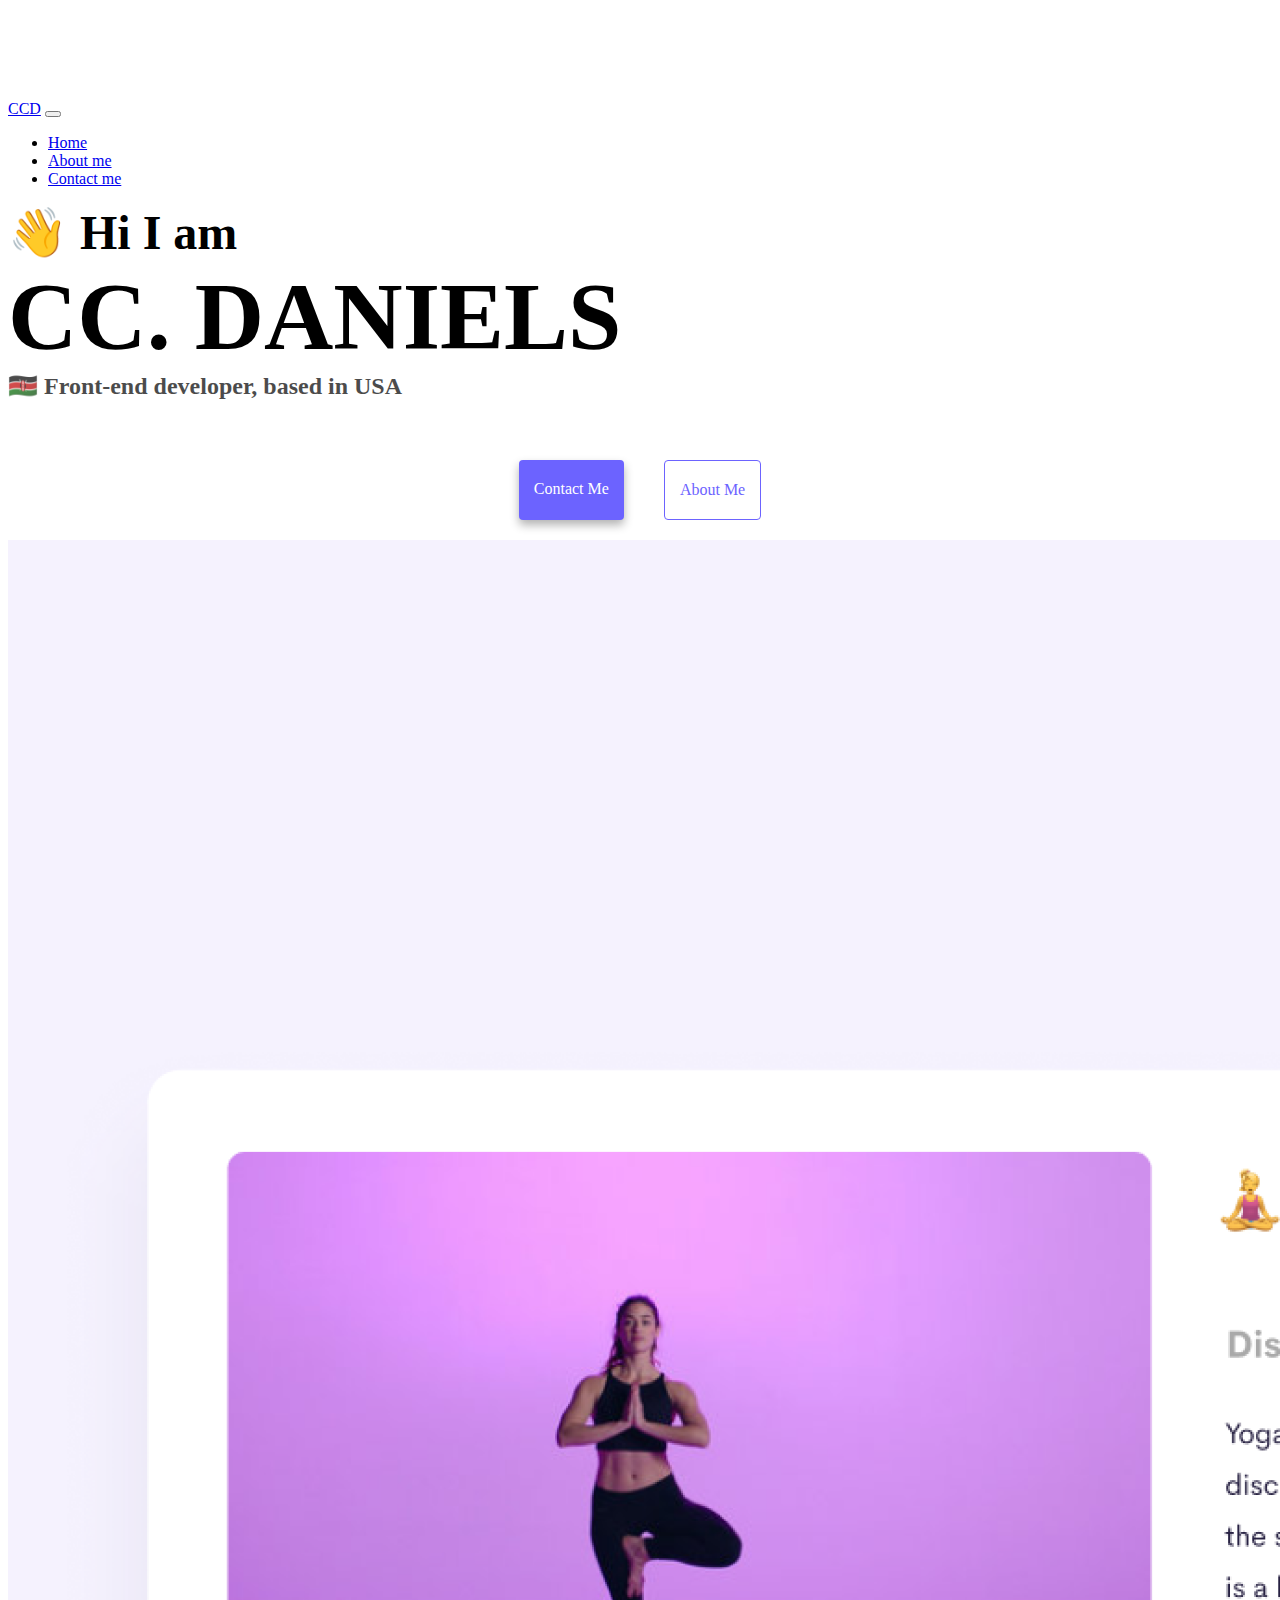
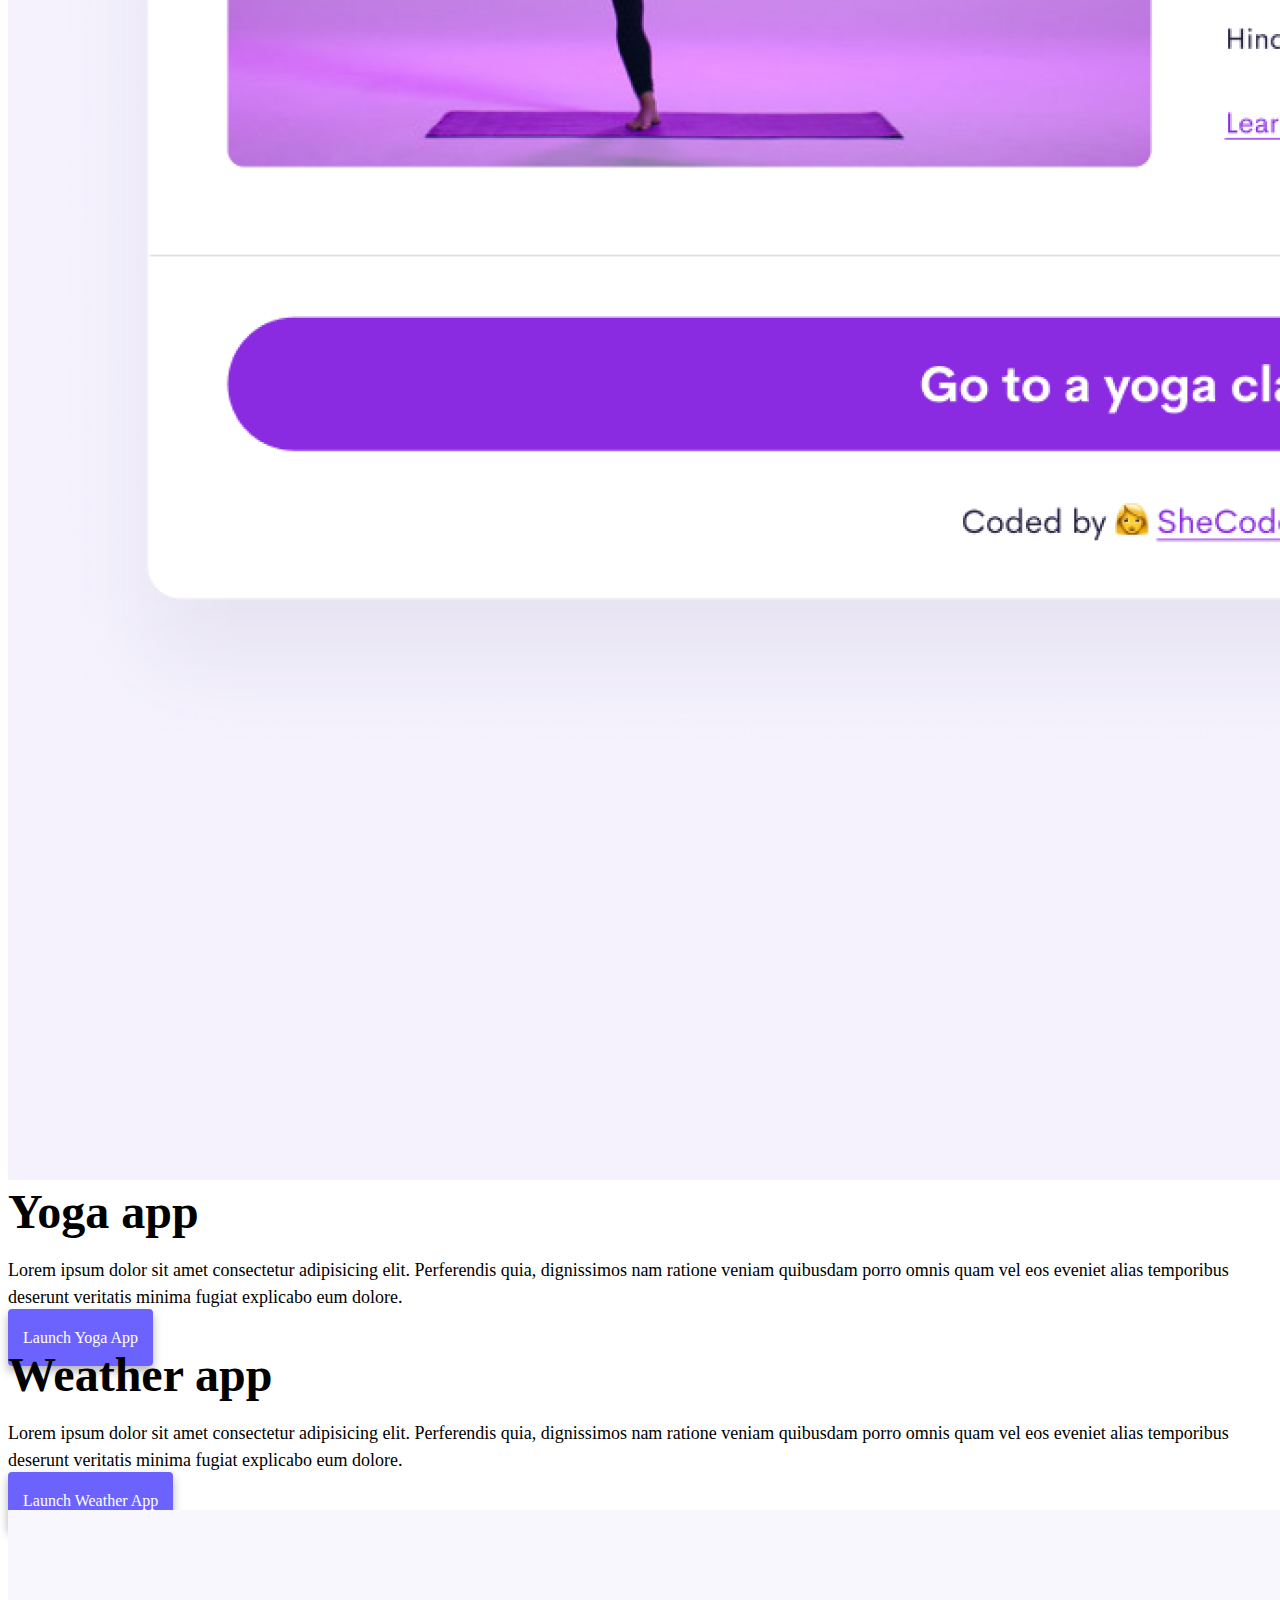
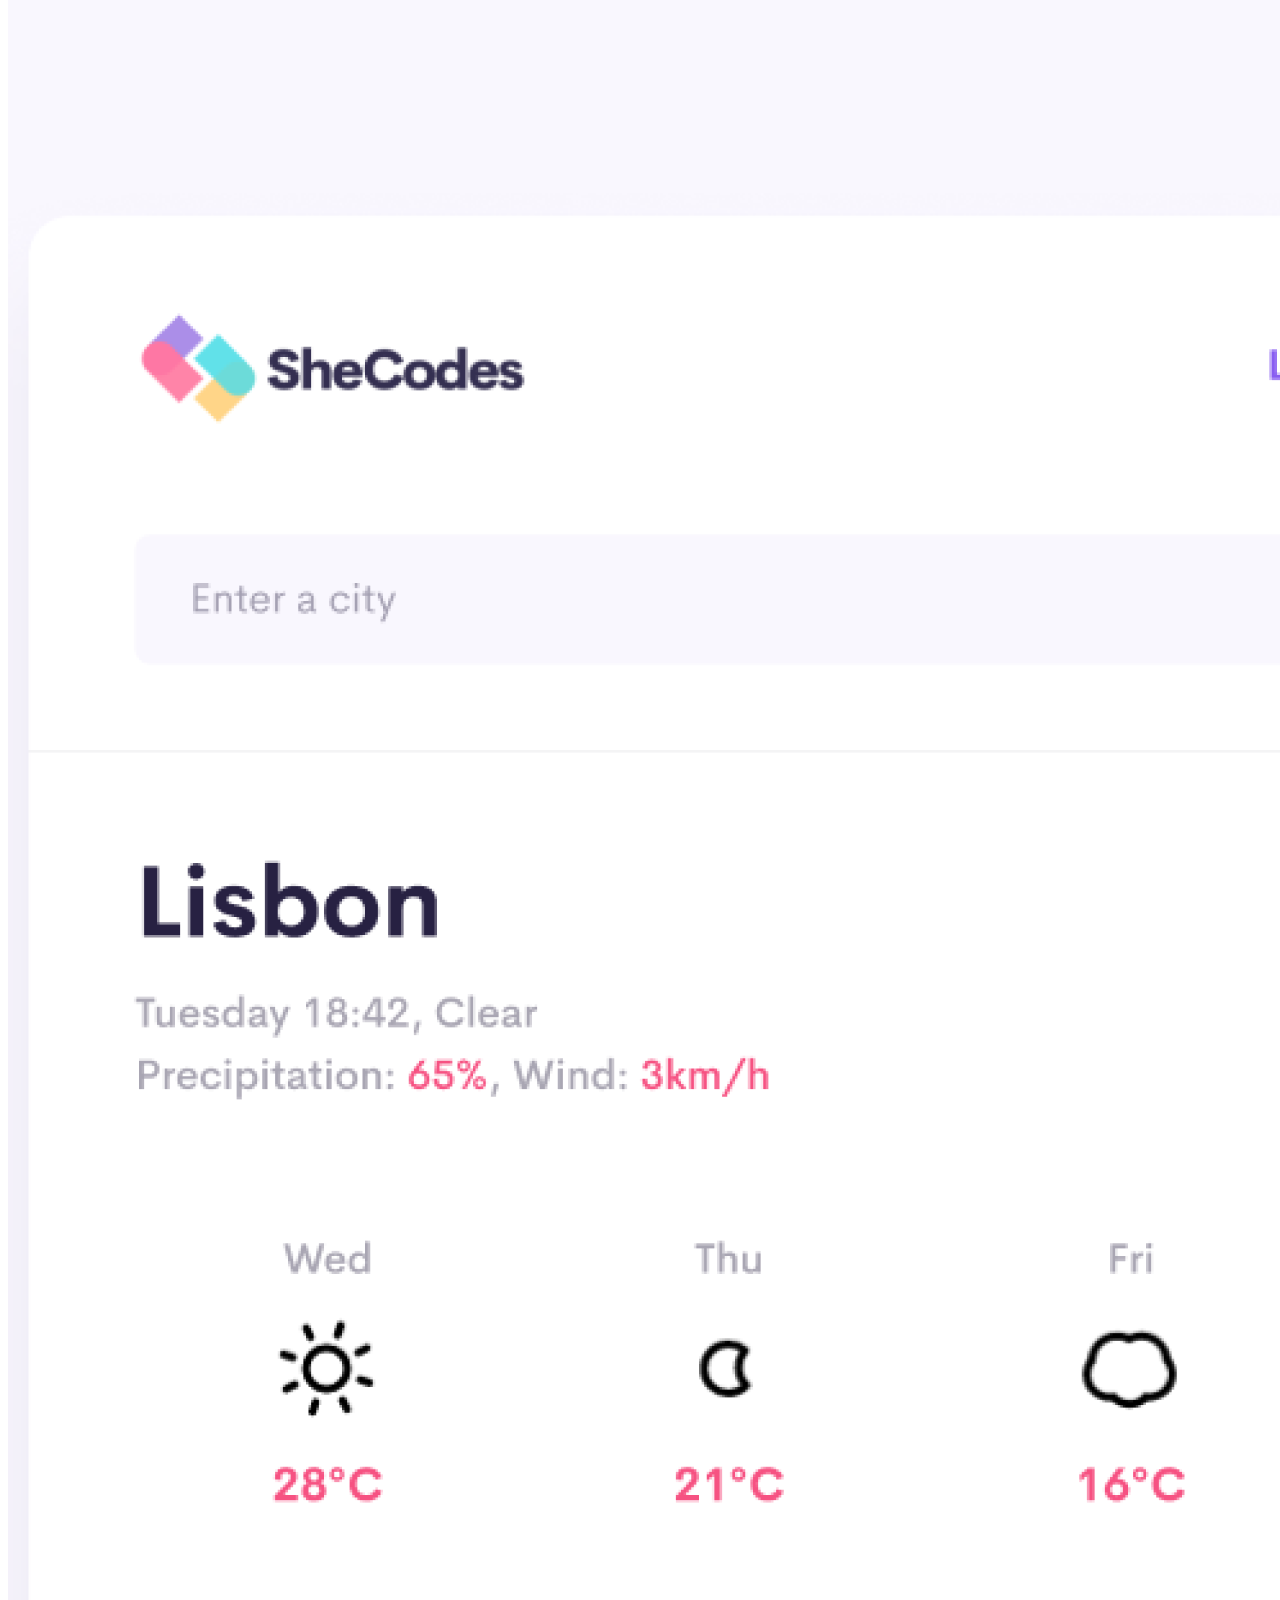
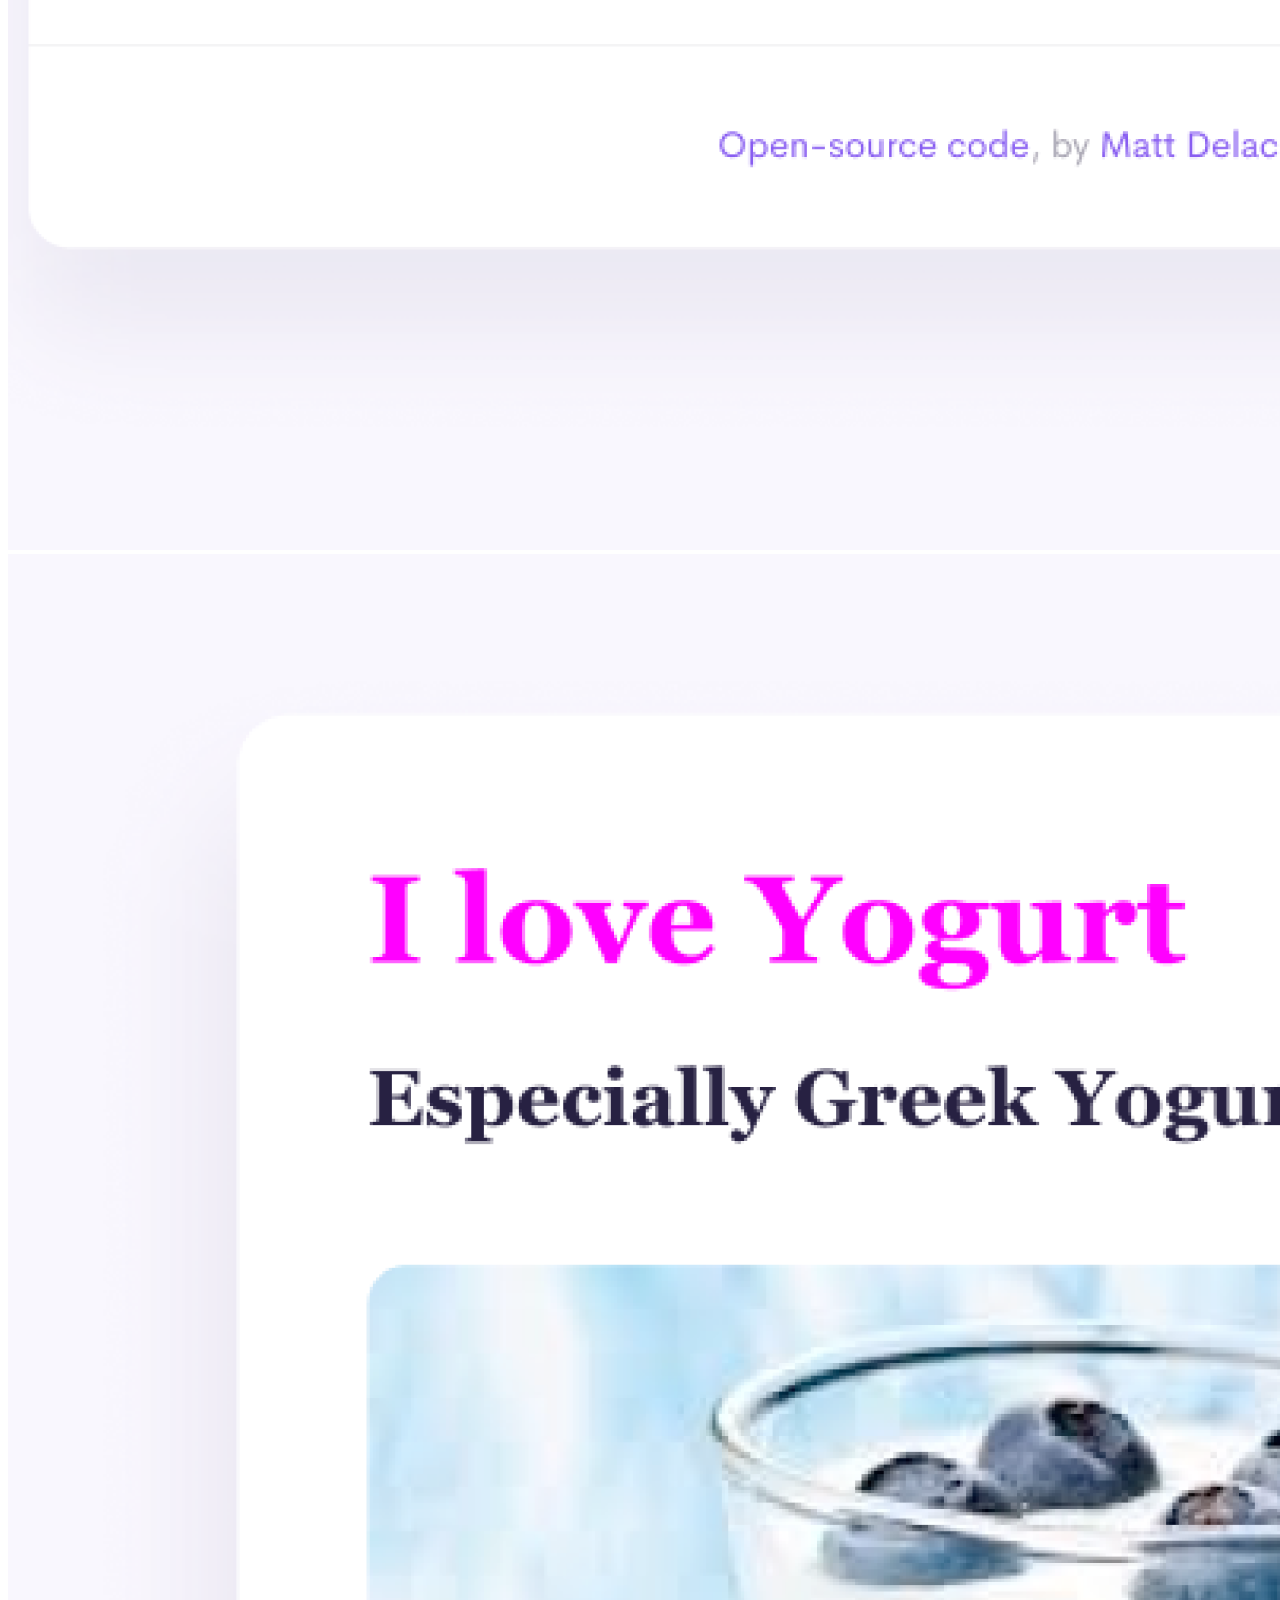
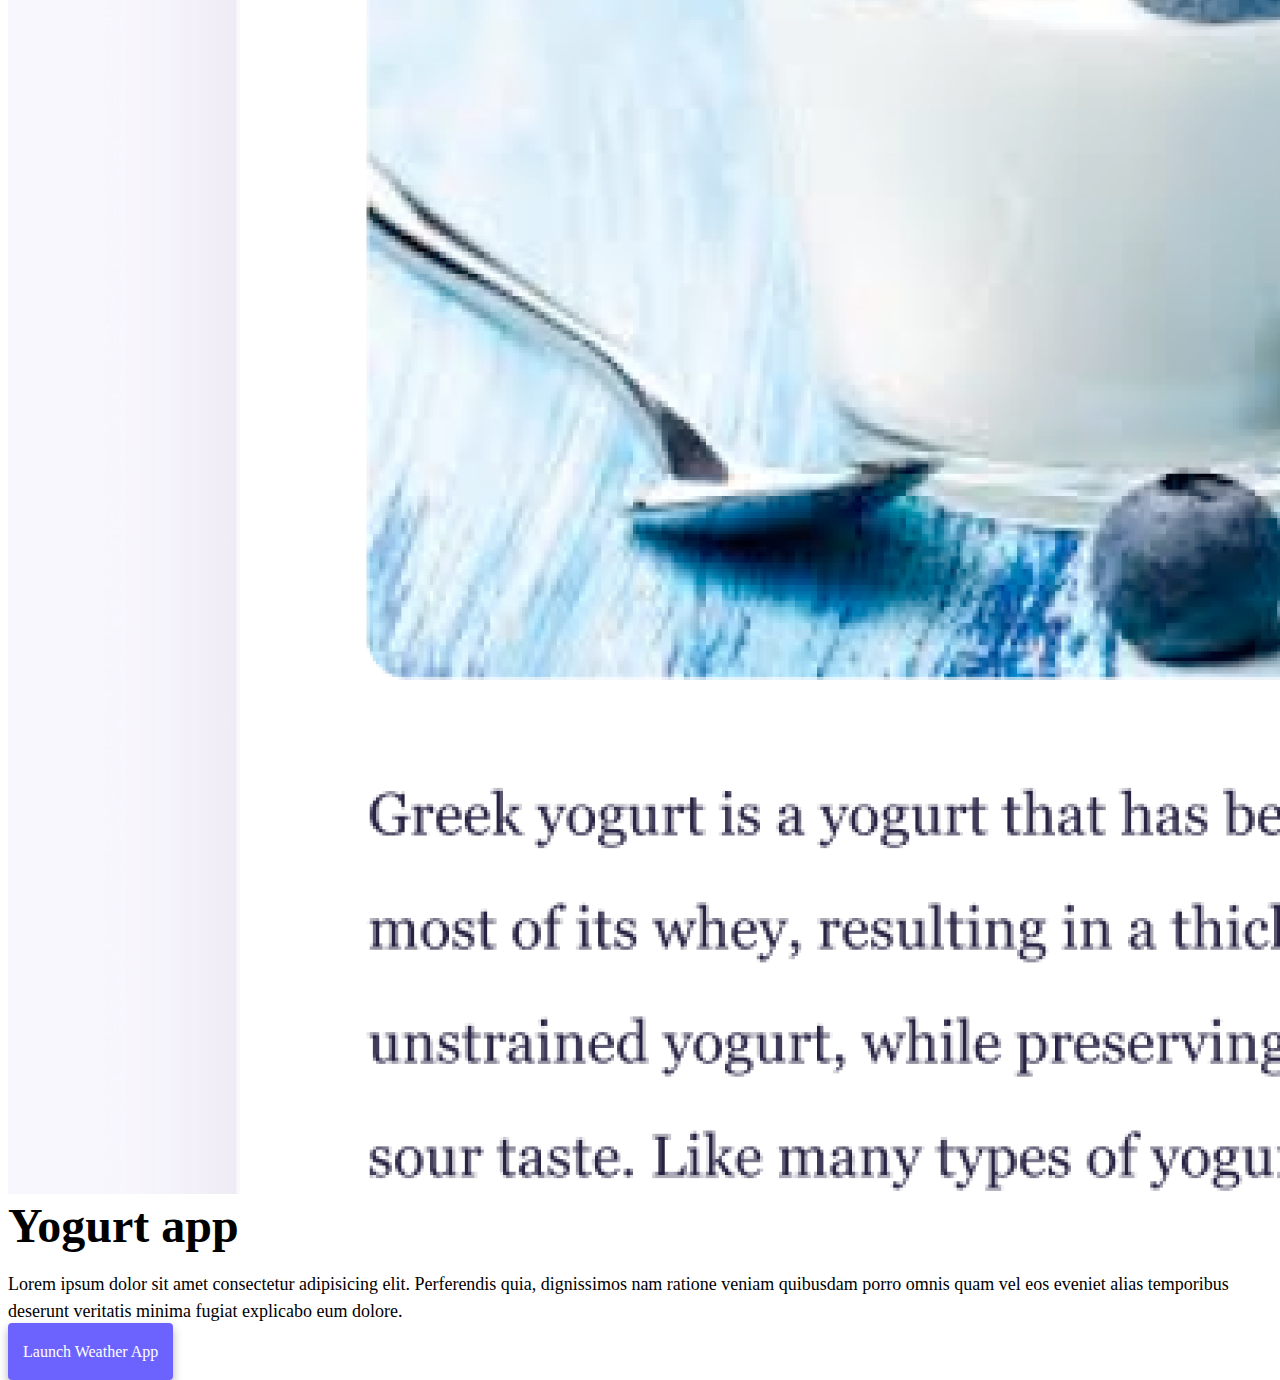
==== index.html @ 1adc32de "Update index.html" ====
<!DOCTYPE html>
<html lang="en">
  <head>
    <meta charset="UTF-8" />
    <meta http-equiv="X-UA-Compatible" content="IE=edge" />
    <meta name="viewport" content="width=device-width, initial-scale=1.0" />
    <meta name="description" content="CC.DANIELS, is a front & back-end developer based in the US. 
    Contact her for career opprotunities, collaborations, and inquries." />
    <link
      href="https://cdn.jsdelivr.net/npm/bootstrap@5.0.1/dist/css/bootstrap.min.css"
      rel="stylesheet"
      integrity="sha384-+0n0xVW2eSR5OomGNYDnhzAbDsOXxcvSN1TPprVMTNDbiYZCxYbOOl7+AMvyTG2x"
      crossorigin="anonymous"
    />
    <script
      src="https://cdn.jsdelivr.net/npm/bootstrap@5.0.1/dist/js/bootstrap.bundle.min.js"
      integrity="sha384-gtEjrD/SeCtmISkJkNUaaKMoLD0//ElJ19smozuHV6z3Iehds+3Ulb9Bn9Plx0x4"
      crossorigin="anonymous"
    ></script>
    <title>FRONT-END-DEVELOPER-CC. DANIELS</title>
    <link rel="stylesheet" href="style.css" />
  </head>
  <body>
    <nav class="navbar navbar-expand-lg navbar-light bg-light fixed-top">
      <div class="container">
        <a class="navbar-brand" href="index.html" title="Homepage">CCD</a>
        <button
          class="navbar-toggler"
          type="button"
          data-bs-toggle="collapse"
          data-bs-target="#navbarNav"
          aria-controls="navbarNav"
          aria-expanded="false"
          aria-label="Toggle navigation"
        >
          <span class="navbar-toggler-icon"></span>
        </button>
        <div class="collapse navbar-collapse" id="navbarNav">
          <ul class="navbar-nav">
            <li class="nav-item">
              <a class="nav-link active" aria-current="page" href="index.html"
                title="Homepage">Home</a
              >
            </li>
            <li class="nav-item">
              <a class="nav-link" href="about.html" title="About CC. DANIELS">About me</a>
            </li>
            <li class="nav-item">
              <a class="nav-link" href="about.html#contact" title="Contact">Contact me</a>
            </li>
          </ul>
        </div>
      </div>
    </nav>
    <h2 class="text-center">👋 Hi I am</h2>
    <h1 class="text-center">CC. DANIELS</h1>
    <h3 class="text-center">🇰🇪 Front-end developer, based in USA</h3>
    <div class="navigation-links mb-5">
      <a href="about.html#contact" class="primary-link" title="Contact CC. DANIELS">Contact me</a>
      <a href="about.html" class="secondary-link" title="About CC. DANIELS">About me</a>
    </div>

    <div class="container">
      <div class="row">
        <div class="col-sm-6">
          <img src="src/yoga.png" class="img-fluid rounded" />
        </div>
        <div class="col-6">
          <h2 class="mb-3">Yoga app</h2>
          <p>
            Lorem ipsum dolor sit amet consectetur adipisicing elit. Perferendis
            quia, dignissimos nam ratione veniam quibusdam porro omnis quam vel
            eos eveniet alias temporibus deserunt veritatis minima fugiat
            explicabo eum dolore.
          </p>
          <div class="mt-5">
            <a href="#" class="primary-link" title="Yoga Project">Launch Yoga App</a>
          </div>
        </div>
      </div>
      <div class="row mt-5">
        <div class="col-sm-6">
          <h2 class="mb-3">Weather app</h2>
          <p>
            Lorem ipsum dolor sit amet consectetur adipisicing elit. Perferendis
            quia, dignissimos nam ratione veniam quibusdam porro omnis quam vel
            eos eveniet alias temporibus deserunt veritatis minima fugiat
            explicabo eum dolore.
          </p>
          <div class="mt-5">
            <a href="#" class="primary-link" title="Weather Project">Launch Weather App</a>
          </div>
        </div>
        <div class="col-sm-6">
          <img src="src/weather.png" class="img-fluid rounded" />
        </div>
      </div>
      <div class="row mt-5">
        <div class="col-sm-6">
          <img src="src/yogurt.png" class="img-fluid rounded" />
        </div>
        <div class="col-6">
          <h2 class="mb-3" title="Yogurt Project">Yogurt app</h2>
          <p>
            Lorem ipsum dolor sit amet consectetur adipisicing elit. Perferendis
            quia, dignissimos nam ratione veniam quibusdam porro omnis quam vel
            eos eveniet alias temporibus deserunt veritatis minima fugiat
            explicabo eum dolore.
          </p>
          <div class="mt-5">
            <a href="#" class="primary-link">Launch Weather App</a>
          </div>
        </div>
      </div>
    </div>
  </body>
</html>
---- style.css ----
:root {
  --primary-color: #6c63ff;
  --secondary-color: #f5f2fe;
  --box-shadow: 0 5px 10px rgba(0, 0, 0, 0.3);
}

body {
  margin-top: 100px;
}

h1,
h2,
h3 {
  margin: 0;
}

h1 {
  font-size: 96px;
}

h2 {
  font-size: 48px;
}

h3 {
  font-size: 24px;
  opacity: 0.7;
}

p {
  font-size: 18px;
  line-height: 1.5;
}

.navigation-links {
  display: flex;
  margin-top: 40px;
  justify-content: center;
}

.navigation-links a {
  margin: 20px;
}

.primary-link {
  border-radius: 4px;
  padding: 20px 15px;
  text-decoration: none;
  text-transform: capitalize;
  background: var(--primary-color);
  box-shadow: var(--box-shadow);
  color: white;
}

.secondary-link {
  border-radius: 4px;
  padding: 20px 15px;
  text-decoration: none;
  text-transform: capitalize;
  color: var(--primary-color);
  border: 1px solid var(--primary-color);
}

.homepage-link {
  color: var(--primary-color);
  text-align: center;
  display: block;
}

.about-paragraphs {
  margin: 30px 0;
}

.about-paragraphs p {
  margin: 10px;
}

.email-link {
  display: flex;
  justify-content: center;
  color: var(--primary-color);
  font-size: 28px;
  text-decoration: none;
}

.email-link:hover {
  text-decoration: underline;
}

@media (max-width: 900px) {
  h1 {
    font-size: 48px;
  }
  h2 {
    font-size: 33px ;
  }
}
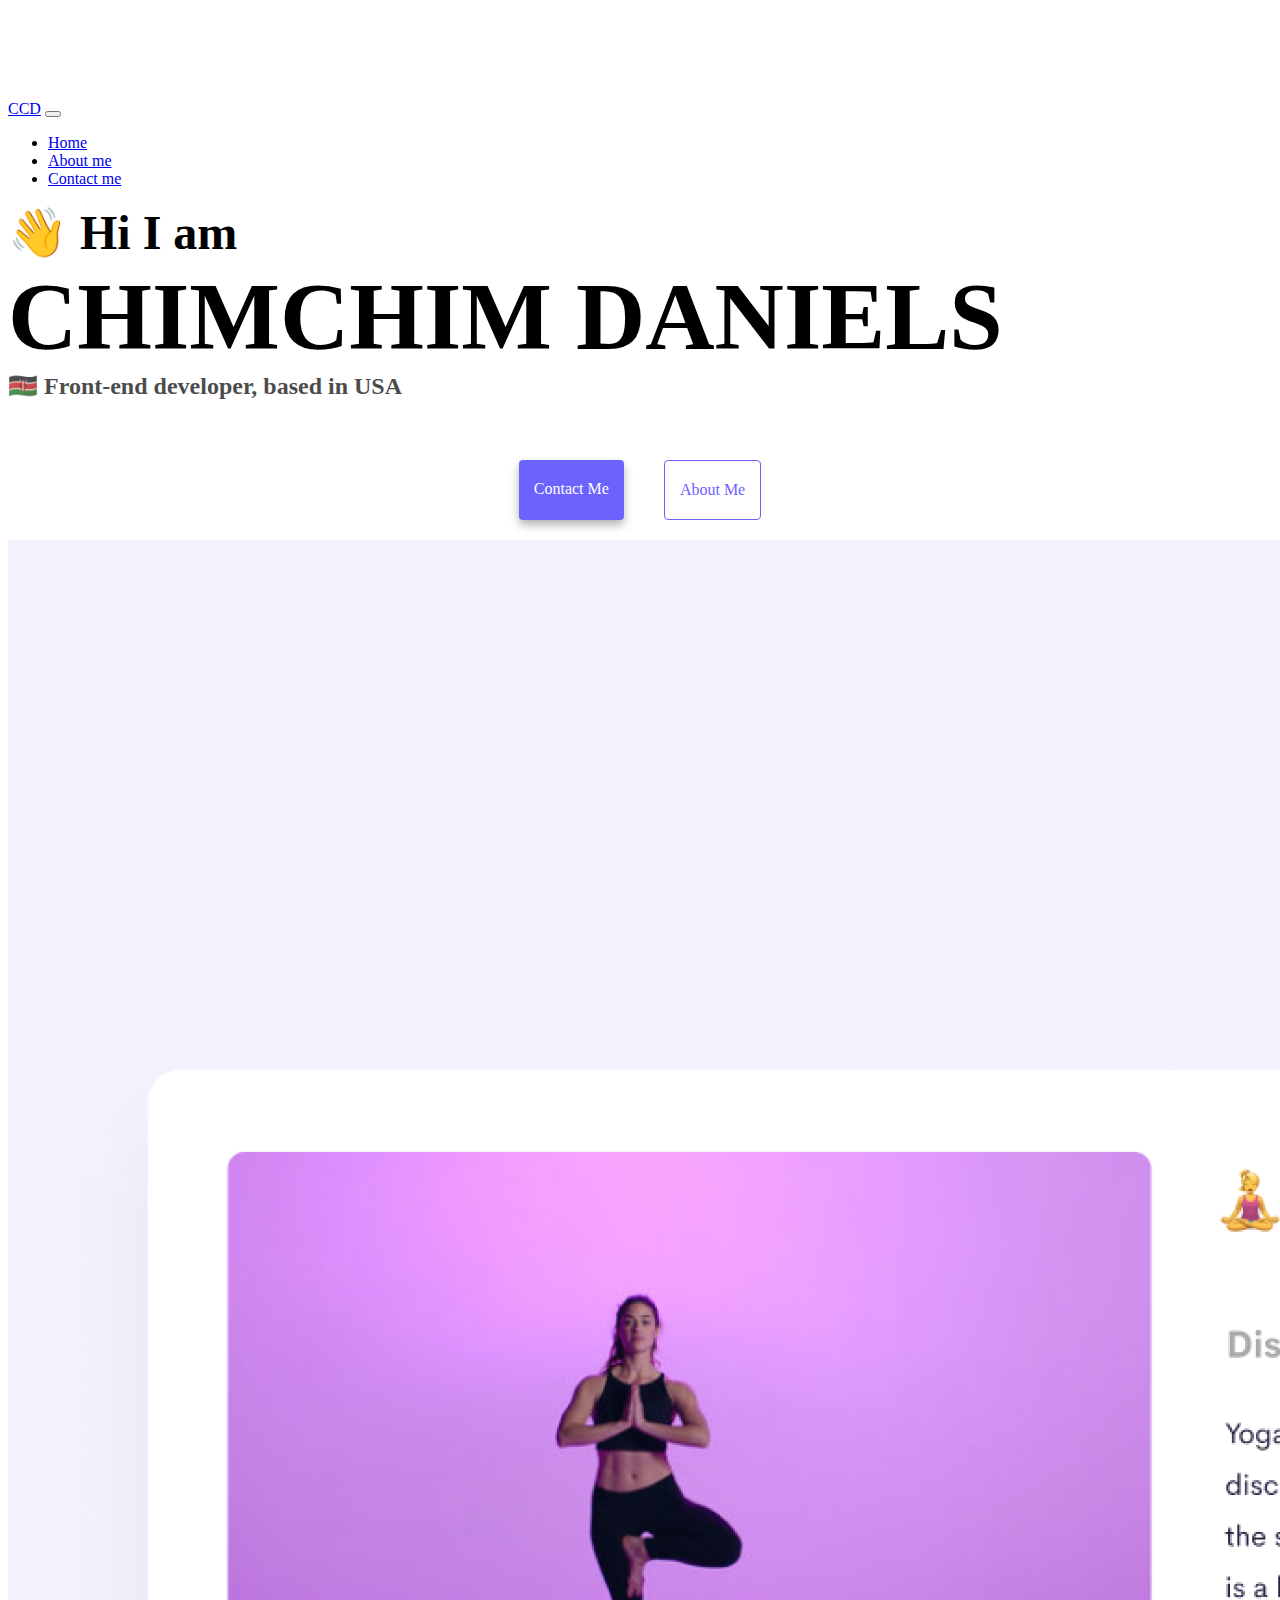
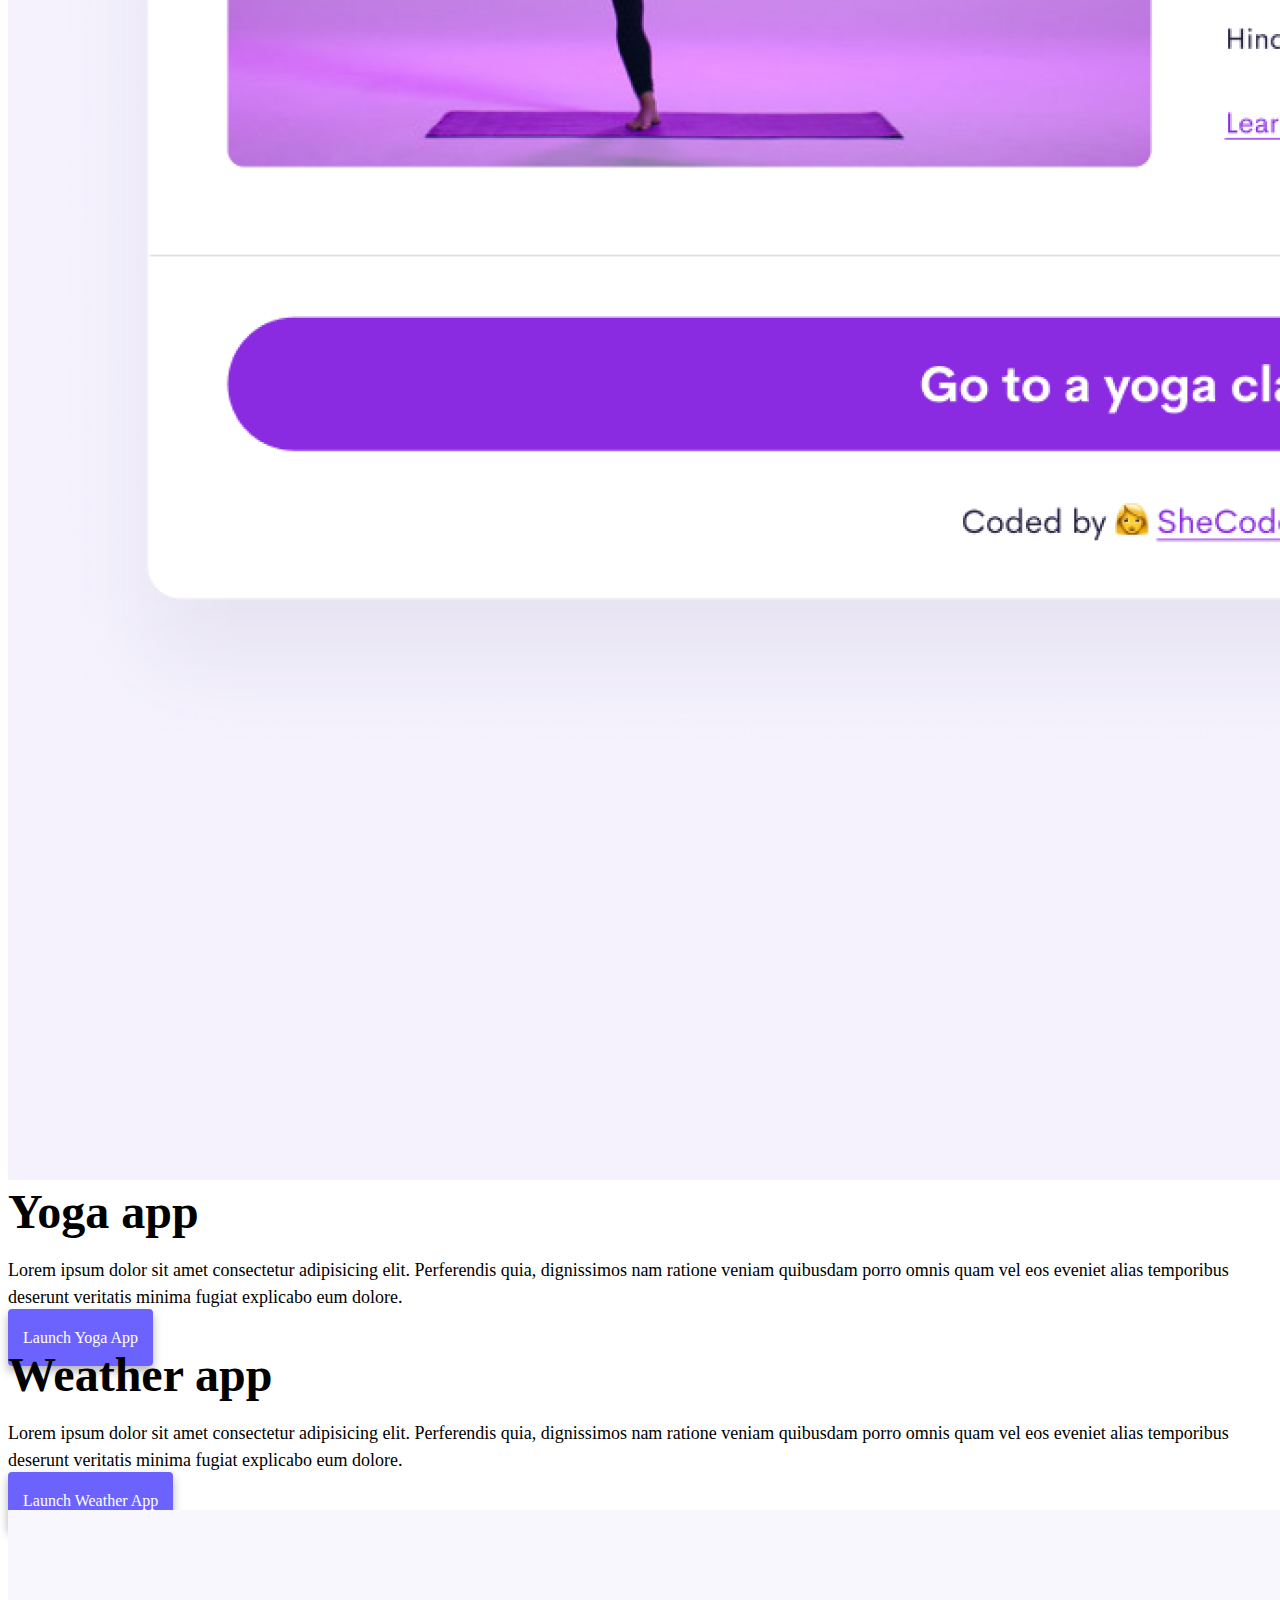
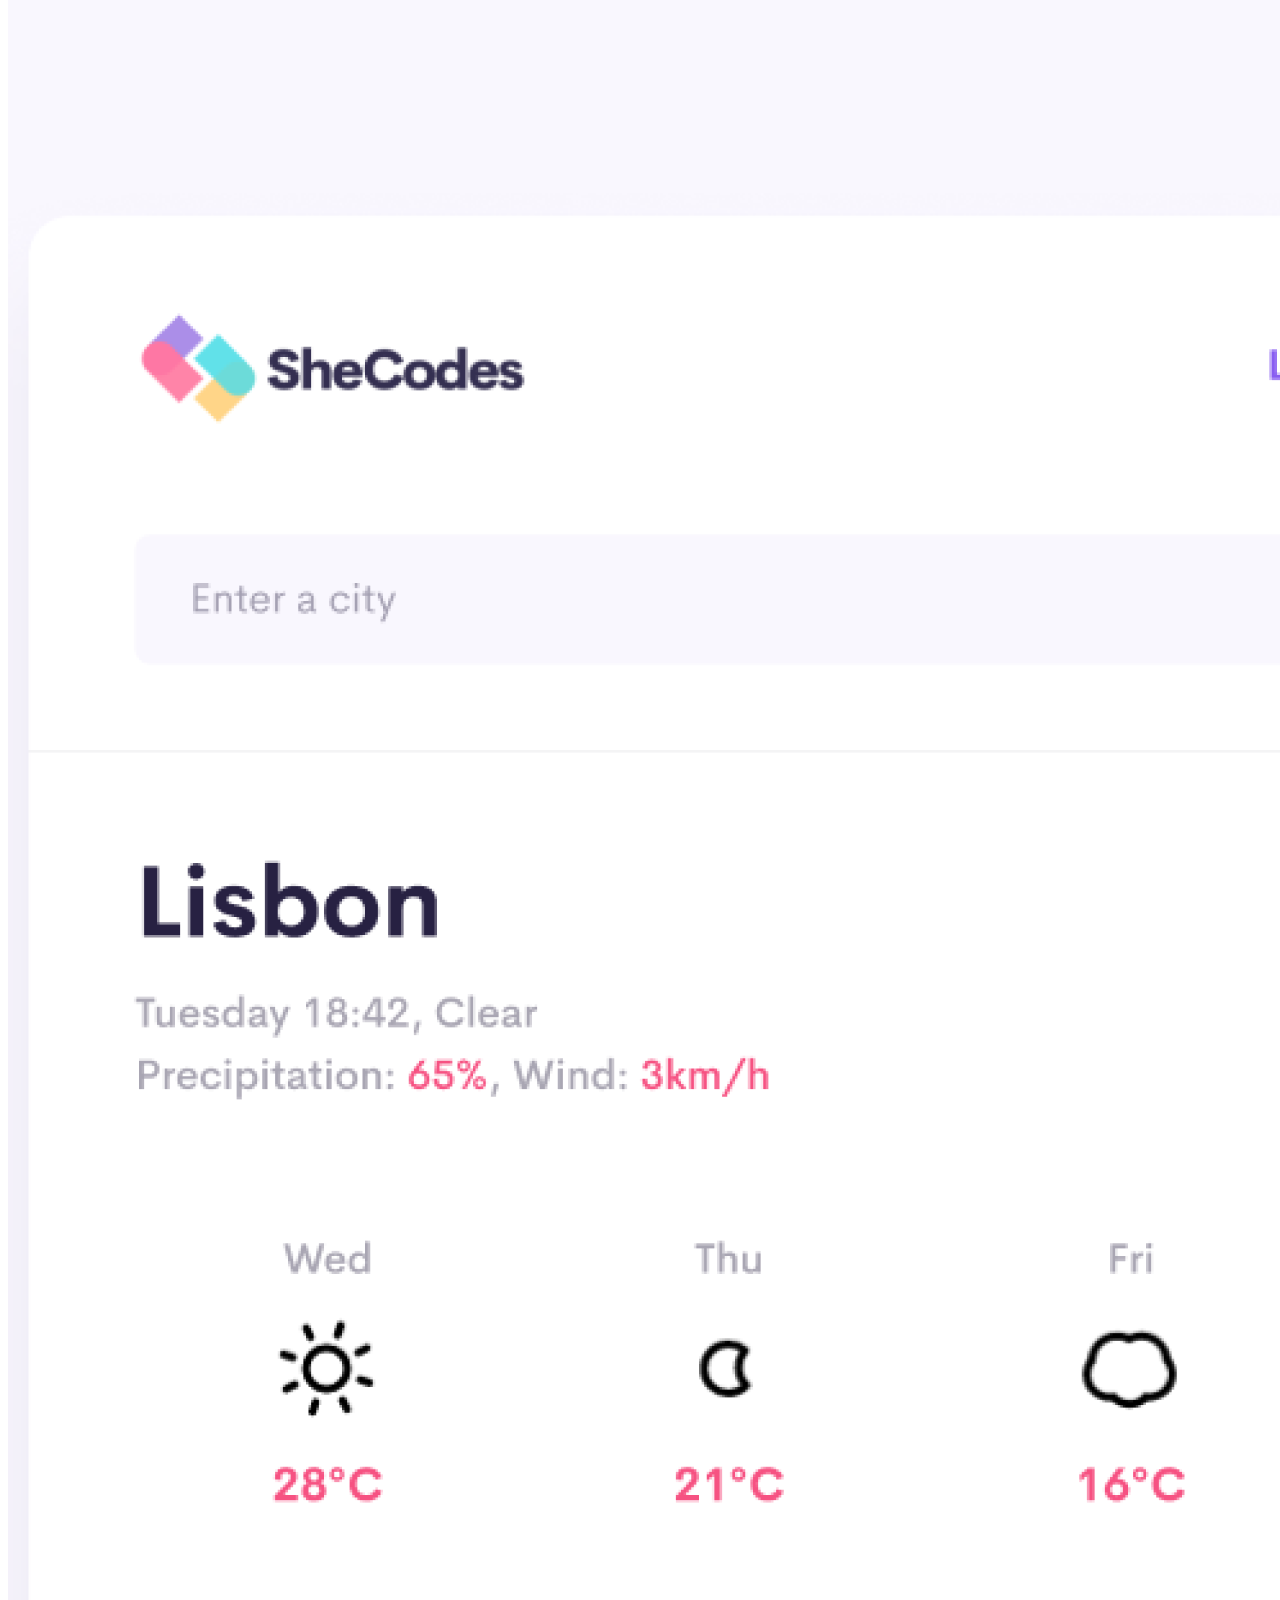
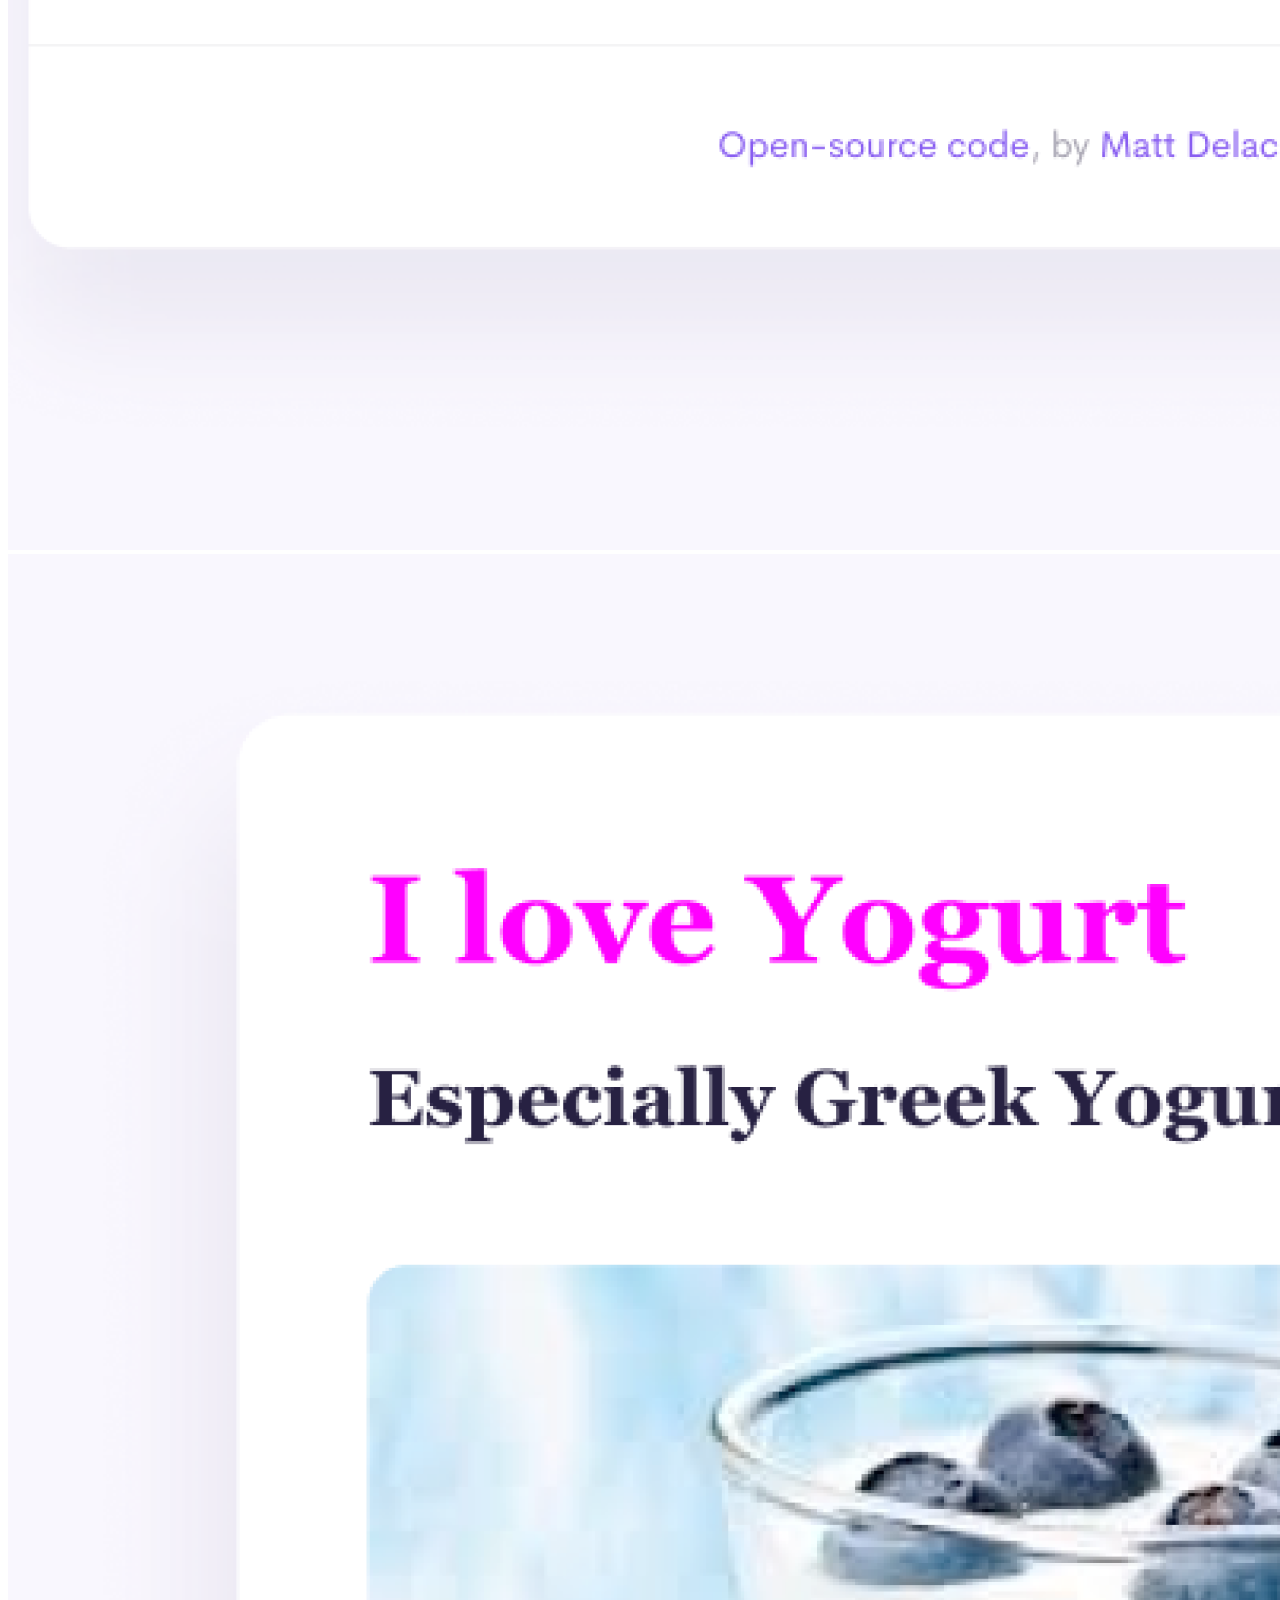
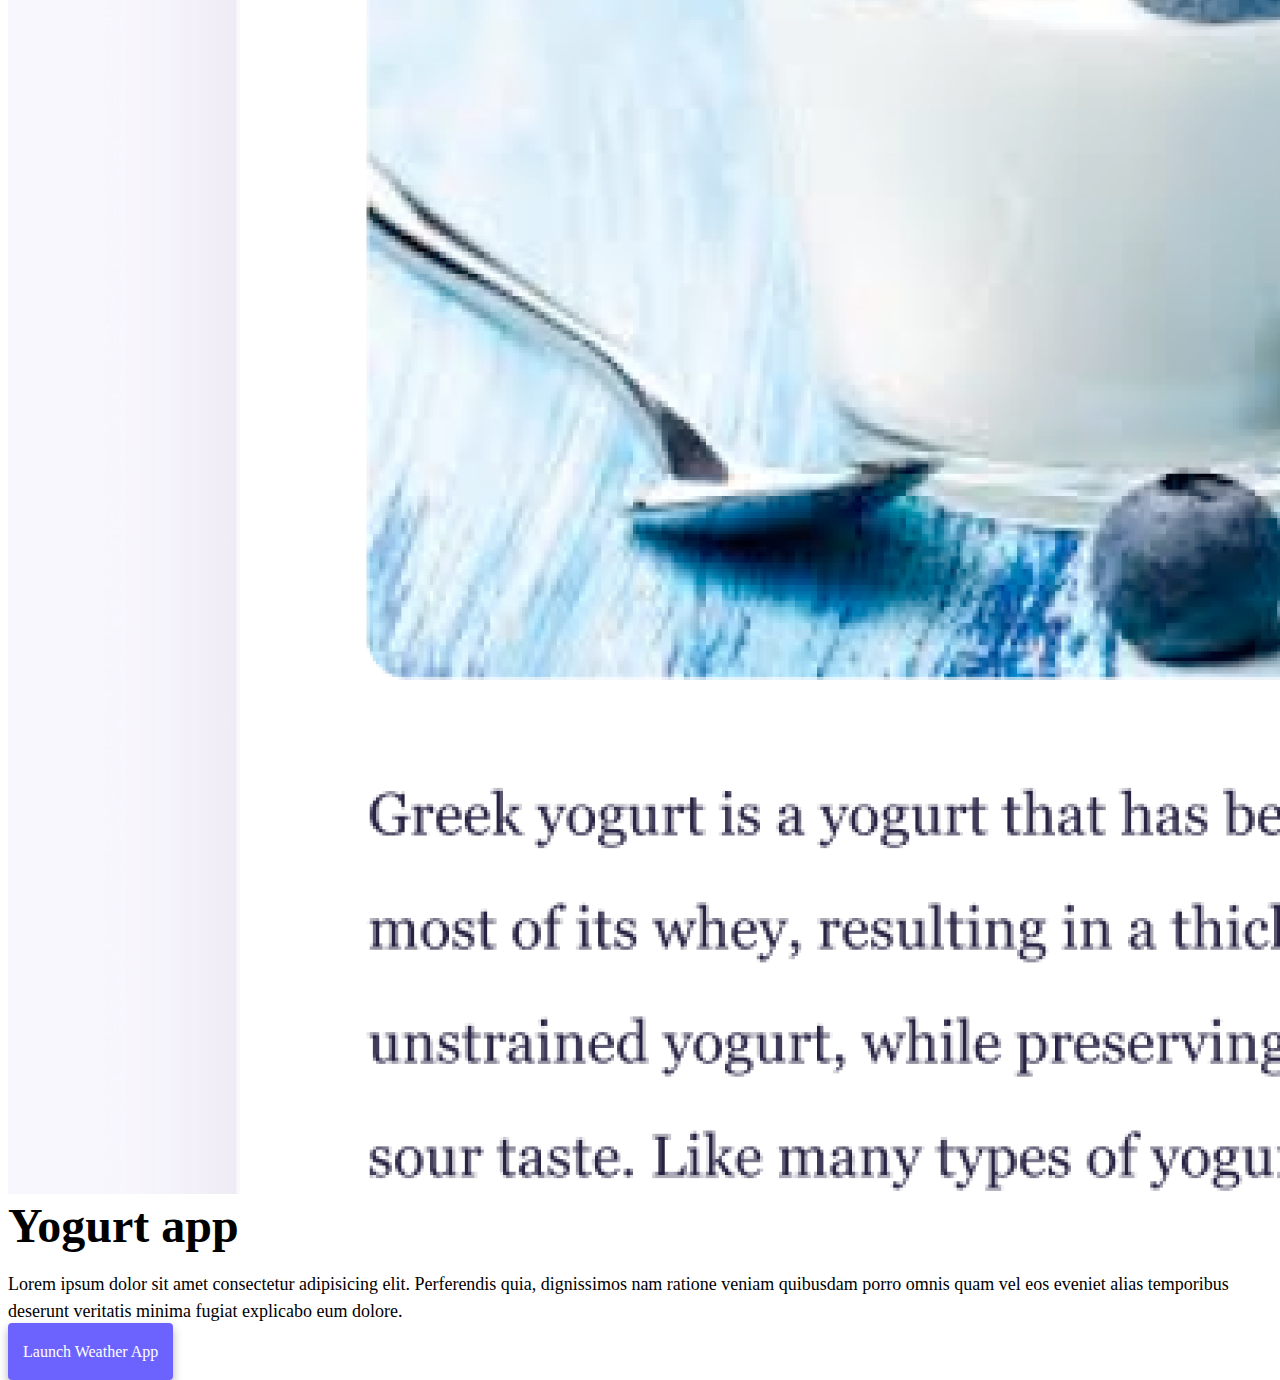
==== commit 0abf69db: "Changed name initials to first full name" ====
--- a/index.html
+++ b/index.html
@@ -4,7 +4,7 @@
     <meta charset="UTF-8" />
     <meta http-equiv="X-UA-Compatible" content="IE=edge" />
     <meta name="viewport" content="width=device-width, initial-scale=1.0" />
-    <meta name="description" content="CC.DANIELS, is a front & back-end developer based in the US. 
+    <meta name="description" content="CHIMCHIM DANIELS, is a front & back-end developer based in the US. 
     Contact her for career opprotunities, collaborations, and inquries." />
     <link
       href="https://cdn.jsdelivr.net/npm/bootstrap@5.0.1/dist/css/bootstrap.min.css"
@@ -17,7 +17,7 @@
       integrity="sha384-gtEjrD/SeCtmISkJkNUaaKMoLD0//ElJ19smozuHV6z3Iehds+3Ulb9Bn9Plx0x4"
       crossorigin="anonymous"
     ></script>
-    <title>FRONT-END-DEVELOPER-CC. DANIELS</title>
+    <title>FRONT-END-DEVELOPER-CHIMCHIM DANIELS</title>
     <link rel="stylesheet" href="style.css" />
   </head>
   <body>
@@ -53,19 +53,19 @@
       </div>
     </nav>
     <h2 class="text-center">👋 Hi I am</h2>
-    <h1 class="text-center">CC. DANIELS</h1>
+    <h1 class="text-center">CHIMCHIM  DANIELS</h1>
     <h3 class="text-center">🇰🇪 Front-end developer, based in USA</h3>
     <div class="navigation-links mb-5">
-      <a href="about.html#contact" class="primary-link" title="Contact CC. DANIELS">Contact me</a>
+      <a href="about.html#contact" class="primary-link project-link" title="Contact CC. DANIELS">Contact me</a>
       <a href="about.html" class="secondary-link" title="About CC. DANIELS">About me</a>
     </div>
 
     <div class="container">
       <div class="row">
         <div class="col-sm-6">
-          <img src="src/yoga.png" class="img-fluid rounded" />
+          <img src="src/yoga.png" class="img-fluid rounded d-none d-sm-block" />
         </div>
-        <div class="col-6">
+        <div class="col-sm-6">
           <h2 class="mb-3">Yoga app</h2>
           <p>
             Lorem ipsum dolor sit amet consectetur adipisicing elit. Perferendis
@@ -74,7 +74,7 @@
             explicabo eum dolore.
           </p>
           <div class="mt-5">
-            <a href="#" class="primary-link" title="Yoga Project">Launch Yoga App</a>
+            <a href="#" class="primary-link project-link" title="Yoga Project">Launch Yoga App</a>
           </div>
         </div>
       </div>
@@ -88,18 +88,18 @@
             explicabo eum dolore.
           </p>
           <div class="mt-5">
-            <a href="#" class="primary-link" title="Weather Project">Launch Weather App</a>
+            <a href="#" class="primary-link project-link" title="Weather Project">Launch Weather App</a>
           </div>
         </div>
         <div class="col-sm-6">
-          <img src="src/weather.png" class="img-fluid rounded" />
+          <img src="src/weather.png" class="img-fluid rounded d-none d-sm-block" />
         </div>
       </div>
       <div class="row mt-5">
         <div class="col-sm-6">
-          <img src="src/yogurt.png" class="img-fluid rounded" />
+          <img src="src/yogurt.png" class="img-fluid rounded d-none d-sm-block" />
         </div>
-        <div class="col-6">
+        <div class="col-sm-6">
           <h2 class="mb-3" title="Yogurt Project">Yogurt app</h2>
           <p>
             Lorem ipsum dolor sit amet consectetur adipisicing elit. Perferendis
@@ -108,7 +108,7 @@
             explicabo eum dolore.
           </p>
           <div class="mt-5">
-            <a href="#" class="primary-link">Launch Weather App</a>
+            <a href="#" class="primary-link project-link" title="Weather Project">Launch Weather App</a>
           </div>
         </div>
       </div>
--- a/style.css
+++ b/style.css
@@ -92,6 +92,14 @@
     font-size: 48px;
   }
   h2 {
-    font-size: 33px ;
+    font-size: 33px;
+    text-align: center;
+  }
+  P {
+    text-align: center;
+  }
+  .project-link {
+    display: block;
+    margin: 0 auto;
   }
 }
